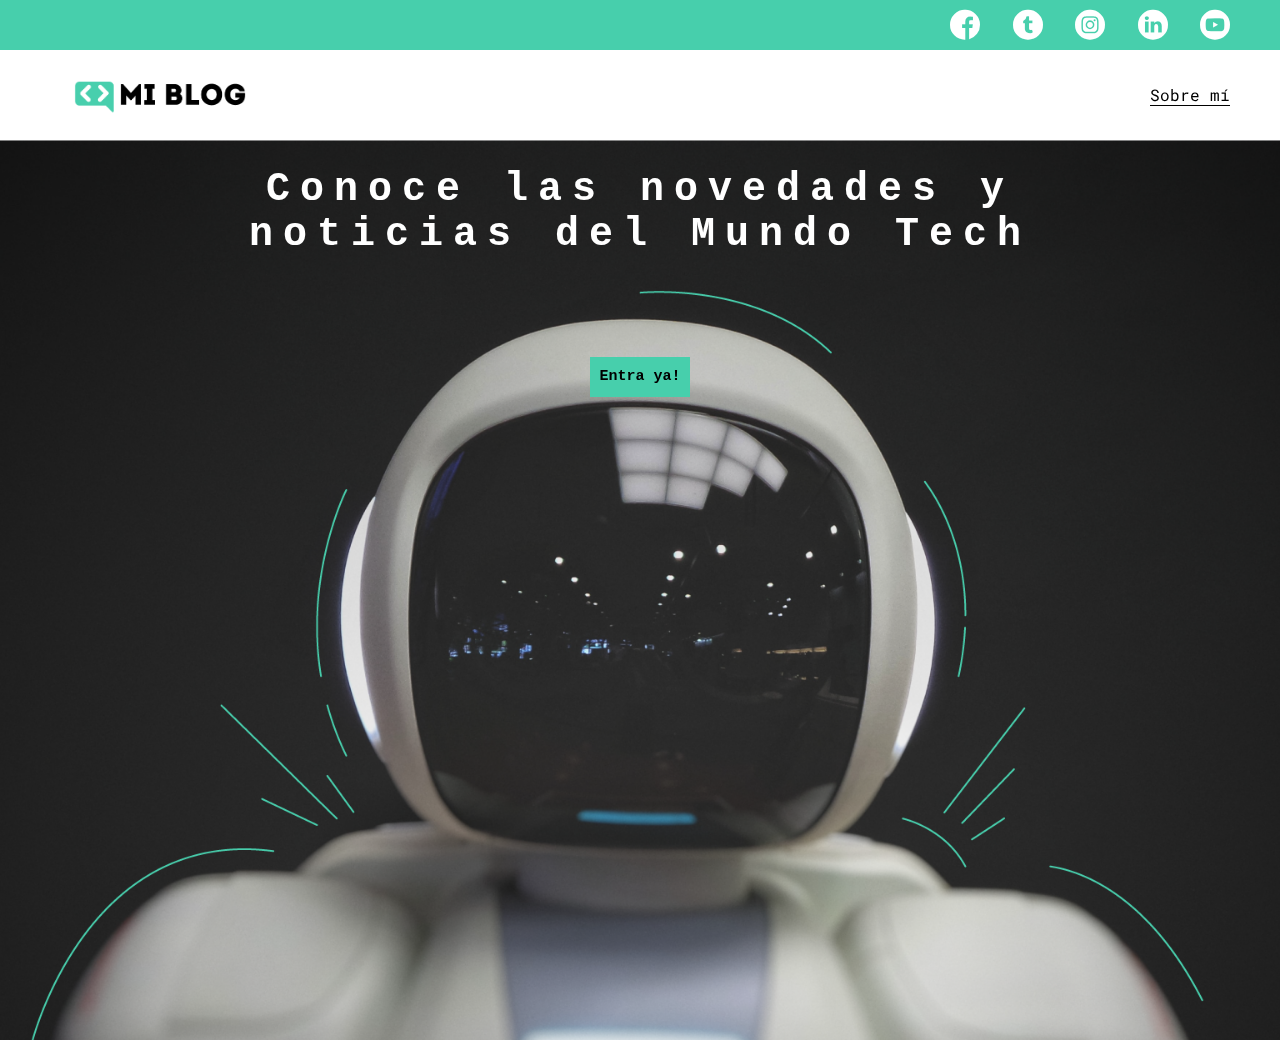
==== index.html @ 35d26cf1 "first commit" ====
<!DOCTYPE html>
<html lang="en">
<head>
    <meta charset="UTF-8">
    <meta http-equiv="X-UA-Compatible" content="IE=edge">
    <meta name="viewport" content="width=device-width, initial-scale=1.0">
    <title>Mi Blog Personal</title>
    <link rel="stylesheet" href="css/main.css">
    <link rel="stylesheet" href="css/font/flaticon.css">
</head>
<body>
    <header>
        <section class="header-icons-container">
            <div class="icons">
                <a href="/"><span class="flaticon-001-facebook"></span></a>
                <a href="/"><span class="flaticon-002-twitter"></span></a>
                <a href="/"><span class="flaticon-011-instagram"></span></a>
                <a href="/"><span class="flaticon-010-linkedin"></span></a>
                <a href="/"><span class="flaticon-008-youtube"></span></a>
            </div>
        </section>
        <nav>
            <section class="nav-logo-container">
                <a href="/"><img src="assets/img/Logo-negro.png" alt="Logo de mi blog"></a>
            </section>
            <section class="profile-link">
                <a href="perfil.html">Sobre mí</a>
            </section>
        </nav>
    </header>
    <main class="main-primary">
        <div class="main-container">
            <h1 class="main-container-title">Conoce las novedades y noticias del Mundo Tech</h1>
            <div class="main-container-buttom">
                <a href="blogs.html">Entra ya!</a>
            </div>
        </div>
    </main>
</body>
</html>
---- css/main.css ----
@import url('https://fonts.googleapis.com/css?family=Roboto+Mono:400,500,700|Roboto+Slab:400,700|Roboto:400,500,700,900&display=swap');

body {
    font-family: 'Roboto Mono', monospace;
    margin: 0;
    padding: 0;
    position: fixed;
    top: 0;
    bottom: 0;
    left: 0;
    right: 0;
}
a {
    text-decoration: none;
    display: inline;
    color: black;
}
header {
    width: 100%;
    height: 140px;
    display: grid;
    grid-template-rows: 1fr 1fr;
}

header .header-icons-container {
    width: 100%;
    height: 50px;
    display: grid;
    background-color: #47cfac;
}

header .header-icons-container .icons {
    width: 300px;
    height: auto;
    display: flex;
    justify-items: flex-end;
    align-items: center;
    justify-content: space-between;
    justify-self: end;
    margin-right: 50px;
}

header .icons span {
    color: white;
}

nav {
    display: grid;
    grid-template-columns: 1fr 1fr;
    height: 90px;    
}

nav .nav-logo-container {
    margin-left: 50px;
}

nav .nav-logo-container img {
    width: 220px;
    margin-top: 10px;
}

nav .profile-link {
    display: flex;
    align-items: center;
    justify-content: flex-end;
    margin-right: 50px;
}

nav .profile-link a {
    color: black;
    border-bottom: 1px solid black;
}

.main-primary {
    height: 100%;
    background-image: url("../assets/img/Cover.png");
    background-repeat: no-repeat;
    background-size: cover;
    background-position: center;
    display: flex;
    justify-content: center;
}
main .main-container {
    text-align: center;
    margin-top: 5 rem;
    font-family: monospace;
}
main .main-container .main-container-title {
    color: white;
    letter-spacing: 10px;
    font-size: 40px;
    width: 50rem;
}
main .main-container .main-container-buttom {
    height: 40px;
    background-color: #47cfac;
    width: 100px;
    margin: 100px auto;
    display: grid;
}
main .main-container .main-container-buttom a {
    font-size: 15px;
    margin: auto;
    font-weight: bold;
}

.blogs-main {
    display: grid;    
}

.blogs-news-container {
    background-color: #e6e9ed;
    padding: 0 50px 40px;
}

.blogs-main-new {
    display: grid;
    grid-template-columns: 2fr 1fr;
    grid-template-rows: 2fr;
}

.blogs-new-img-container {
    grid-column: 1;
}

.blogs-new-img-container img {

}

.blogs-new-info {
    grid-column: 2;
}

.blogs-new-info-container p {
    margin-bottom: 35px;
}
---- css/font/flaticon.css ----
/*
  	Flaticon icon font: Flaticon
  	Creation date: 20/12/2018 09:27
  	*/

@font-face {
  font-family: "Flaticon";
  src: url("./Flaticon.eot");
  src: url("./Flaticon.eot?#iefix") format("embedded-opentype"),
       url("./Flaticon.woff") format("woff"),
       url("./Flaticon.ttf") format("truetype"),
       url("./Flaticon.svg#Flaticon") format("svg");
  font-weight: normal;
  font-style: normal;
}

@media screen and (-webkit-min-device-pixel-ratio:0) {
  @font-face {
    font-family: "Flaticon";
    src: url("./Flaticon.svg#Flaticon") format("svg");
  }
}

[class^="flaticon-"]:before, [class*=" flaticon-"]:before,
[class^="flaticon-"]:after, [class*=" flaticon-"]:after {   
  font-family: Flaticon;
        font-size: 30px;
font-style: normal;
margin-left: 20px;
}

.flaticon-001-facebook:before { content: "\f100"; }
.flaticon-002-twitter:before { content: "\f101"; }
.flaticon-003-whatsapp:before { content: "\f102"; }
.flaticon-004-groupme:before { content: "\f103"; }
.flaticon-005-kik:before { content: "\f104"; }
.flaticon-006-skype:before { content: "\f105"; }
.flaticon-007-periscope:before { content: "\f106"; }
.flaticon-008-youtube:before { content: "\f107"; }
.flaticon-009-itunes:before { content: "\f108"; }
.flaticon-010-linkedin:before { content: "\f109"; }
.flaticon-011-instagram:before { content: "\f10a"; }
.flaticon-012-messenger:before { content: "\f10b"; }
.flaticon-013-twitter-1:before { content: "\f10c"; }
.flaticon-014-snapchat:before { content: "\f10d"; }
.flaticon-015-reddit:before { content: "\f10e"; }
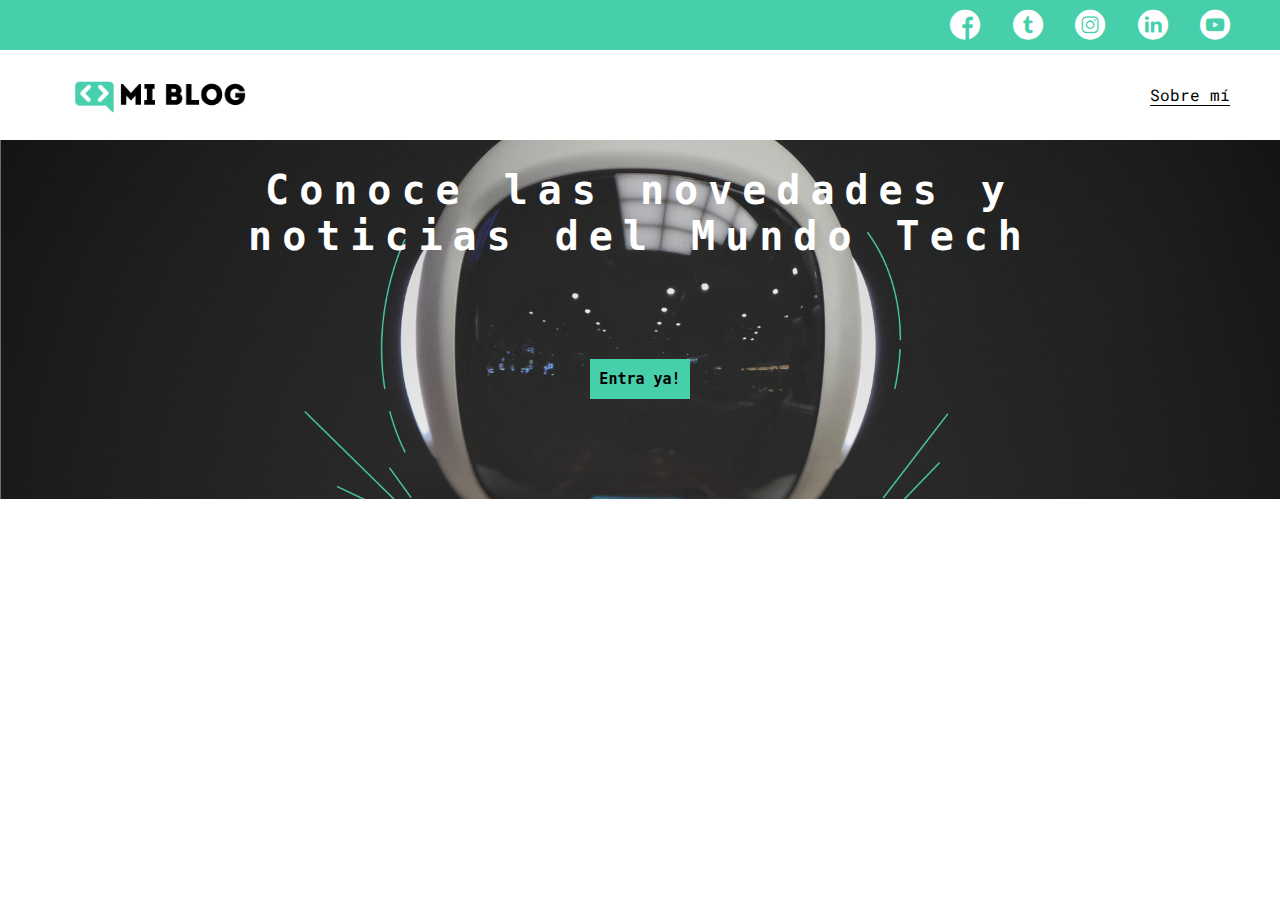
==== commit 94c51243: "Add perfil" ====
--- a/index.html
+++ b/index.html
@@ -7,6 +7,7 @@
     <title>Mi Blog Personal</title>
     <link rel="stylesheet" href="css/main.css">
     <link rel="stylesheet" href="css/font/flaticon.css">
+    <link rel="stylesheet" href="css/media-queries.css">
 </head>
 <body>
     <header>
--- a/css/main.css
+++ b/css/main.css
@@ -4,17 +4,25 @@
     font-family: 'Roboto Mono', monospace;
     margin: 0;
     padding: 0;
+}
+a {
+    text-decoration: none;
+    display: inline;
+    color: black;
+}
+.home-body {
     position: fixed;
     top: 0;
     bottom: 0;
     left: 0;
     right: 0;
 }
-a {
-    text-decoration: none;
-    display: inline;
-    color: black;
-}
+
+.grid-container{
+    max-width: 980px;
+    margin: auto;
+}
+
 header {
     width: 100%;
     height: 140px;
@@ -124,7 +132,7 @@
 }
 
 .blogs-new-img-container img {
-
+    width: 85%;
 }
 
 .blogs-new-info {
@@ -133,4 +141,121 @@
 
 .blogs-new-info-container p {
     margin-bottom: 35px;
+}
+
+.blogs-button {
+    border: 1px solid #47cfac;
+    padding: 10px 15px;
+    font-size: 12px;
+}
+
+.blogs-posts-container .post-container {
+    display: inline-block;
+    padding-left: 10px;
+    max-width: 30%;
+    margin-bottom: 50px;
+}
+
+.blogs-posts-container .post-container p {
+    margin-bottom: 35px;
+}
+
+.blogs-posts-container .post-container img {
+    width: 100%;
+}
+
+footer {
+    width: 100%;
+    height: 80px;
+    background-color: #22272d;
+    border-top: 35px solid #47cfac;
+    text-align: center;
+}
+
+footer p {
+    color: white;
+    margin-top: 30px;   
+}
+
+.blogpost-img-container {
+    padding: 0 50px 40px;    
+}
+
+.blogpost-img-container img {
+    width: 100%;  
+}
+
+.blogpost-main-container {
+    padding: 0 50px 40px;
+}
+
+.blogpost-main-container h3 {
+    border-bottom: 1px solid #cdd2da;
+    padding-bottom: 20px;
+}
+
+.blogpost-main-container article h1 {
+    font-size: 35px;
+}
+
+.contact-main-container {
+    width: 100%;
+    min-height: 250px;
+    background-color: #e6e9ed;
+    text-align: center;
+    padding-bottom: 50px;
+}
+
+.contact-main-container div {
+    display: inline-block;
+    width: 49.5%;
+    height: 100%;
+}
+
+.contact-main-container div a {
+    border-bottom: 1px solid black;
+    padding-bottom: 5px;
+}
+
+.contact-main-container .contact-left, .contact-right {
+    text-align: initial;
+    margin-top: 85px;    
+}
+
+.contact-main-container img {
+    width: 100px;  
+}
+
+.profile-main-container {
+    padding: 70px 40px;
+    background-color: #e6e9ed;
+    margin-bottom: 50px;
+}
+
+.profile-main-container img {
+    width: 320px;
+    margin-right: 30px;
+}
+
+.profile-main-container .profile-container {
+    display: flex;
+}
+
+.profile-main-proyects {
+    padding: 0 50px 40px;
+}
+
+.profile-main-proyects h3 {
+    border-bottom: 1px solid #cdd2da;
+    padding-bottom: 35px;
+    text-align: center;
+}
+
+.proyects-main-container {
+    display: grid;
+    grid-template-columns: 1fr 1fr 1fr;
+}
+
+.proyects-container {
+    padding: 0 5px;
 }--- a/css/media-queries.css
+++ b/css/media-queries.css
@@ -0,0 +1,33 @@
+@media (max-width: 900px) {
+    .blogs-main-new {
+        grid-template-columns: 1fr;
+        grid-template-rows: 3fr;
+    }
+
+    .blogs-main-new-container {
+        grid-row: 2;
+    }
+
+    .blogs-new-info-container {
+        grid-column: 1;
+        grid-row: 3;
+    }
+
+    .blogs-posts-container .post-container {
+        max-width: 45%;
+    }
+
+    .proyects-main-container {
+        grid-template-columns: 1fr 1fr;
+        grid-template-rows: 2fr;
+    }
+    .profile-main-container .profile-container {
+        display: block;
+    }
+}
+
+@media (max-width: 600px) {
+    .blogs-posts-container .post-container {
+        max-width: 95%;
+    }
+}